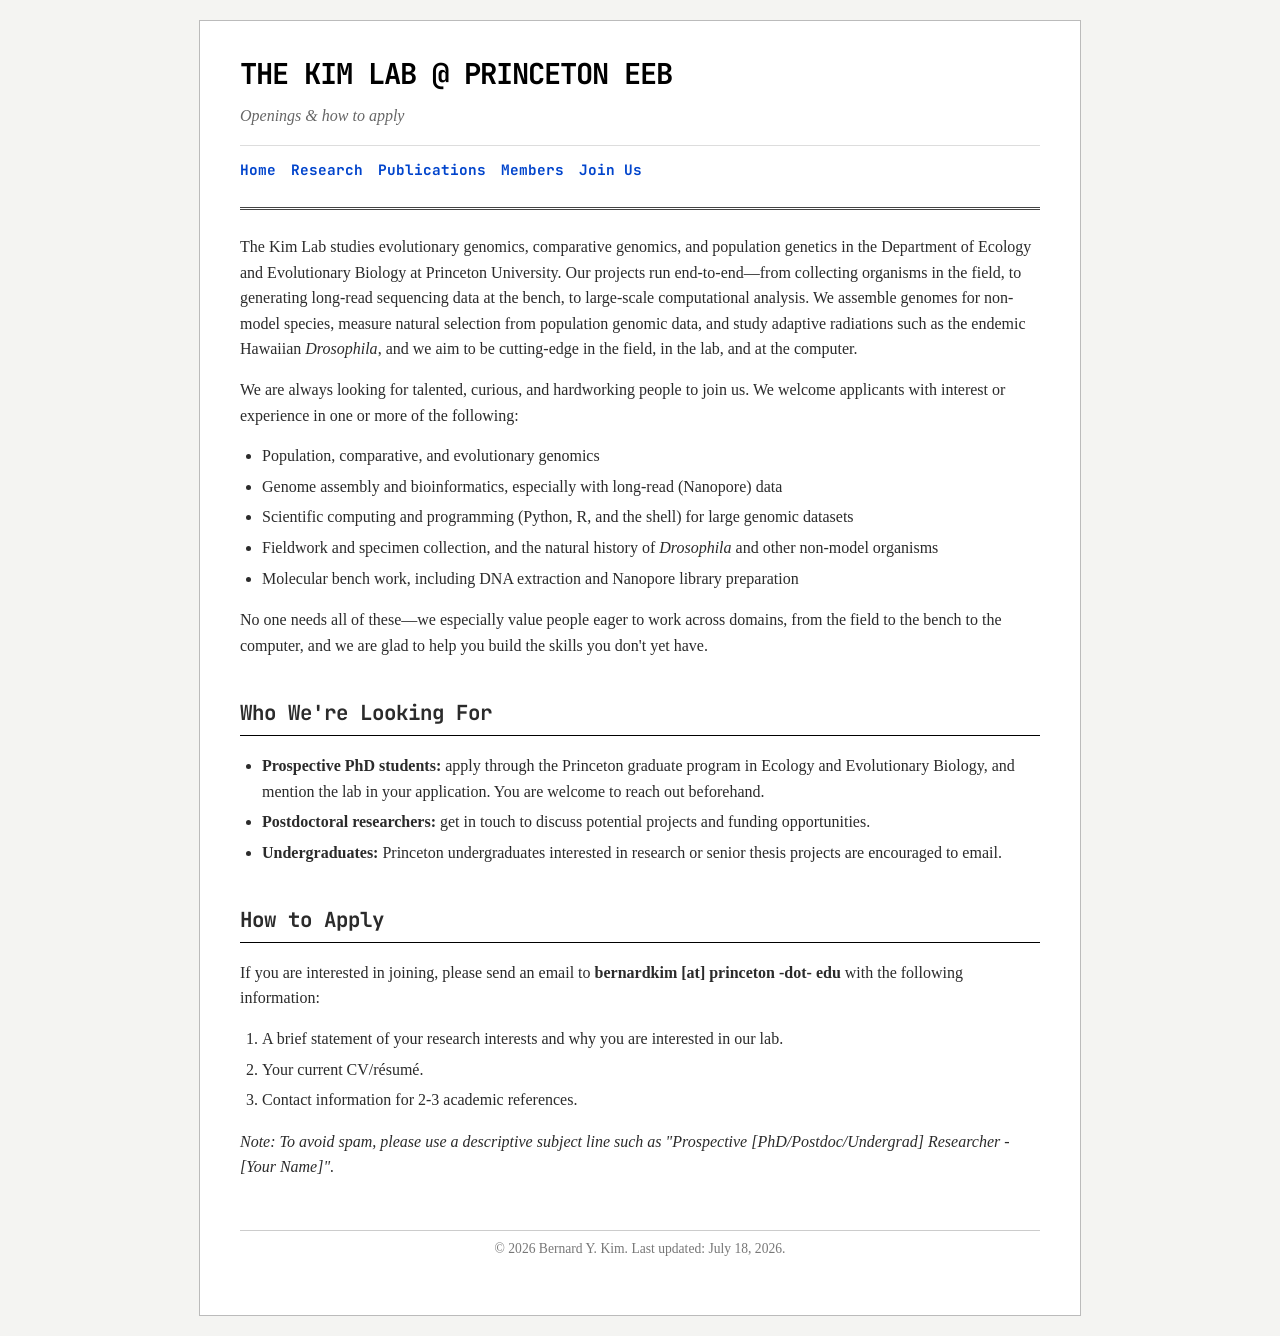
==== site/join-us.html @ 34b9aefe "Baseline before refactor" ====
<!DOCTYPE html>
<html lang="en">
<head>
    <meta charset="UTF-8">
    <meta name="viewport" content="width=device-width, initial-scale=1.0">
    <title>Join Us | The Kim Lab @ Princeton EEB</title>
    <link rel="stylesheet" href="css/classic-refined.css">
</head>
<body>
    <div id="container">
        <header>
            <h1>The Kim Lab @ Princeton EEB</h1>
            <p class="subtitle">Openings &amp; how to apply</p>
            <nav>
                <ul>
                    <li><a href="index.html">Home</a></li>
                    <li><a href="research.html">Research</a></li>
                    <li><a href="publications.html">Publications</a></li>
                    <li><a href="members.html">Members</a></li>
                    <li><a href="join-us.html">Join Us</a></li>
                </ul>
            </nav>
        </header>
        <main>
<p>The Kim Lab studies evolutionary genomics, comparative genomics, and population genetics in the Department of Ecology and Evolutionary Biology at Princeton University. Our projects run end-to-end—from collecting organisms in the field, to generating long-read sequencing data at the bench, to large-scale computational analysis. We assemble genomes for non-model species, measure natural selection from population genomic data, and study adaptive radiations such as the endemic Hawaiian <em>Drosophila</em>, and we aim to be cutting-edge in the field, in the lab, and at the computer.</p>
<p>We are always looking for talented, curious, and hardworking people to join us. We welcome applicants with interest or experience in one or more of the following:</p>
<ul>
<li>Population, comparative, and evolutionary genomics</li>
<li>Genome assembly and bioinformatics, especially with long-read (Nanopore) data</li>
<li>Scientific computing and programming (Python, R, and the shell) for large genomic datasets</li>
<li>Fieldwork and specimen collection, and the natural history of <em>Drosophila</em> and other non-model organisms</li>
<li>Molecular bench work, including DNA extraction and Nanopore library preparation</li>
</ul>
<p>No one needs all of these—we especially value people eager to work across domains, from the field to the bench to the computer, and we are glad to help you build the skills you don't yet have.</p>
<h2 class="section-head">Who We're Looking For</h2>
<ul>
<li><strong>Prospective PhD students:</strong> apply through the Princeton graduate program in Ecology and Evolutionary Biology, and mention the lab in your application. You are welcome to reach out beforehand.</li>
<li><strong>Postdoctoral researchers:</strong> get in touch to discuss potential projects and funding opportunities.</li>
<li><strong>Undergraduates:</strong> Princeton undergraduates interested in research or senior thesis projects are encouraged to email.</li>
</ul>
<h2 class="section-head">How to Apply</h2>
<p>If you are interested in joining, please send an email to <strong>bernardkim [at] princeton -dot- edu</strong> with the following information:</p>
<ol>
<li>A brief statement of your research interests and why you are interested in our lab.</li>
<li>Your current CV/résumé.</li>
<li>Contact information for 2-3 academic references.</li>
</ol>
<p><em>Note: To avoid spam, please use a descriptive subject line such as "Prospective [PhD/Postdoc/Undergrad] Researcher - [Your Name]".</em></p>
        </main>
        <footer>
            <hr>
            <p>&copy; 2026 Bernard Y. Kim. Last updated: July 18, 2026.</p>
        </footer>
    </div>
</body>
</html>
---- site/css/classic-refined.css ----
@charset "UTF-8";
@import url('https://fonts.googleapis.com/css2?family=JetBrains+Mono:wght@400;700&display=swap');

/*
   Classic-Refined theme for the Kim Lab site.

   Keeps the austere, framed, monospace-leaning identity of the original
   (style.css) but makes a few deliberate, signature choices so the site reads
   as "this lab, hand-built" rather than a generic retro template:
     1. Type: JetBrains Mono for headings / nav / marks, a readable serif for
        body text and the long publication list (mono-as-accent, not mono-for-
        everything).
     2. Palette: unchanged — the original blue (#0044cc) links and yellow
        (#ffffcc) highlight.
     3. The retro offset drop-shadow on the container is dropped.

   Fully self-contained. To revert to the original monospace theme, set
   STYLESHEET = 'style.css' in scripts/build.py, point members.html's <link>
   back to css/style.css, and rebuild. style.css is left untouched.
*/

:root {
    --mono: "JetBrains Mono", ui-monospace, "SFMono-Regular", Menlo, Consolas, monospace;
    --serif: Charter, "Bitstream Charter", "Sitka Text", Cambria, Georgia, "Times New Roman", serif;
    --accent: #0044cc;
    --highlight: #ffffcc;
    --paper: #f4f4f2;
    --ink: #2b2b2b;
}

body {
    background-color: var(--paper);
    color: var(--ink);
    font-family: var(--serif);
    line-height: 1.6;
    margin: 0;
    padding: 20px;
}

#container {
    max-width: 800px;
    margin: 0 auto;
    background-color: #fff;
    border: 1px solid #bbb;   /* thin frame; the retro offset shadow is dropped */
    padding: 30px 40px 40px;
}

header {
    border-bottom: 3px double #444;
    margin-bottom: 24px;
    padding-bottom: 12px;
}

h1 {
    font-family: var(--mono);
    font-size: 1.8rem;
    font-weight: 700;
    color: #000;
    margin: 0;
    text-transform: uppercase;
    letter-spacing: -1px;
}

.subtitle {
    font-family: var(--serif);
    font-style: italic;
    color: #666;
    margin-top: 6px;
}

/* Navigation */
nav ul {
    list-style: none;
    padding: 0;
    display: flex;
    flex-wrap: wrap;
    gap: 15px;
    border-top: 1px solid #ddd;
    margin-top: 16px;
    padding-top: 12px;
    font-family: var(--mono);
    font-size: 0.9rem;
}

nav a {
    text-decoration: none;
    color: var(--accent);
    font-weight: bold;
}

nav a:hover {
    text-decoration: underline;
    background-color: var(--highlight);
}

/* Headings */
.section-head {
    font-family: var(--mono);
    font-size: 1.3rem;
    border-bottom: 1px solid #000;
    padding-bottom: 5px;
    margin-top: 38px;
}

.subsection-head {
    font-family: var(--mono);
    font-size: 1.05rem;
    color: var(--accent);
    margin-top: 26px;
    margin-bottom: 6px;
}

/* Body copy */
p { margin: 0 0 15px; }

a { color: var(--accent); }

main ul,
main ol {
    padding-left: 22px;
    margin: 10px 0 16px;
}

main li { margin-bottom: 5px; }

/* Publications — serif for readability across a long list */
.pub {
    margin: 0 0 14px;
    padding-left: 24px;
    text-indent: -24px;   /* hanging indent for wrapped lines */
    font-size: 0.98rem;
    line-height: 1.5;
}

.pub-authors { color: var(--ink); }

.pub-journal {
    font-style: italic;
    color: #444;
}

.pub-tag {
    display: inline-block;
    font-family: var(--mono);
    font-size: 0.68rem;
    font-weight: bold;
    text-transform: uppercase;
    letter-spacing: 0.5px;
    color: var(--accent);
    background-color: var(--highlight);
    border: 1px solid var(--accent);
    border-radius: 2px;
    padding: 0 6px;
    margin-left: 6px;
    text-indent: 0;   /* opt out of the .pub hanging indent */
    vertical-align: middle;
}

hr {
    border: 0;
    border-top: 1px solid #ccc;
}

/* Banner image (e.g. lab group photo on the Members page) */
.banner {
    display: block;
    width: 100%;
    height: 260px;
    object-fit: cover;
    object-position: center;
    border: 1px solid #bbb;
    margin: 0 0 30px;
}

/* Members */
.member-card {
    margin-bottom: 30px;
    padding-bottom: 20px;
    border-bottom: 1px solid #ddd;
}

.member-flex {
    display: flex;
    gap: 20px;
    align-items: flex-start;
}

.member-info h3 {
    font-family: var(--mono);
    margin-top: 0;
    margin-bottom: 5px;
    color: #000;
}

.contact {
    font-size: 0.9rem;
    margin-bottom: 10px;
}

.research-desc {
    font-size: 0.95rem;
    color: #444;
}

.member-card .image-placeholder {
    width: 120px;
    height: 150px;
    flex-shrink: 0;   /* keep every photo box the same size */
    background-color: #ddd;
    border: 1px solid #666;
    display: flex;
    align-items: center;
    justify-content: center;
    font-family: var(--mono);
    font-size: 0.75rem;
    letter-spacing: 1px;
    font-weight: bold;
    color: #888;
}

.member-photo {
    width: 120px;
    height: 150px;
    flex-shrink: 0;
    object-fit: cover;
    border: 1px solid #666;
    display: block;
}

/* Footer */
footer {
    margin-top: 50px;
    font-size: 0.85rem;
    color: #777;
    text-align: center;
}

/* Responsive */
@media (max-width: 640px) {
    #container { padding: 20px; }
    .member-flex { flex-direction: column; }
}
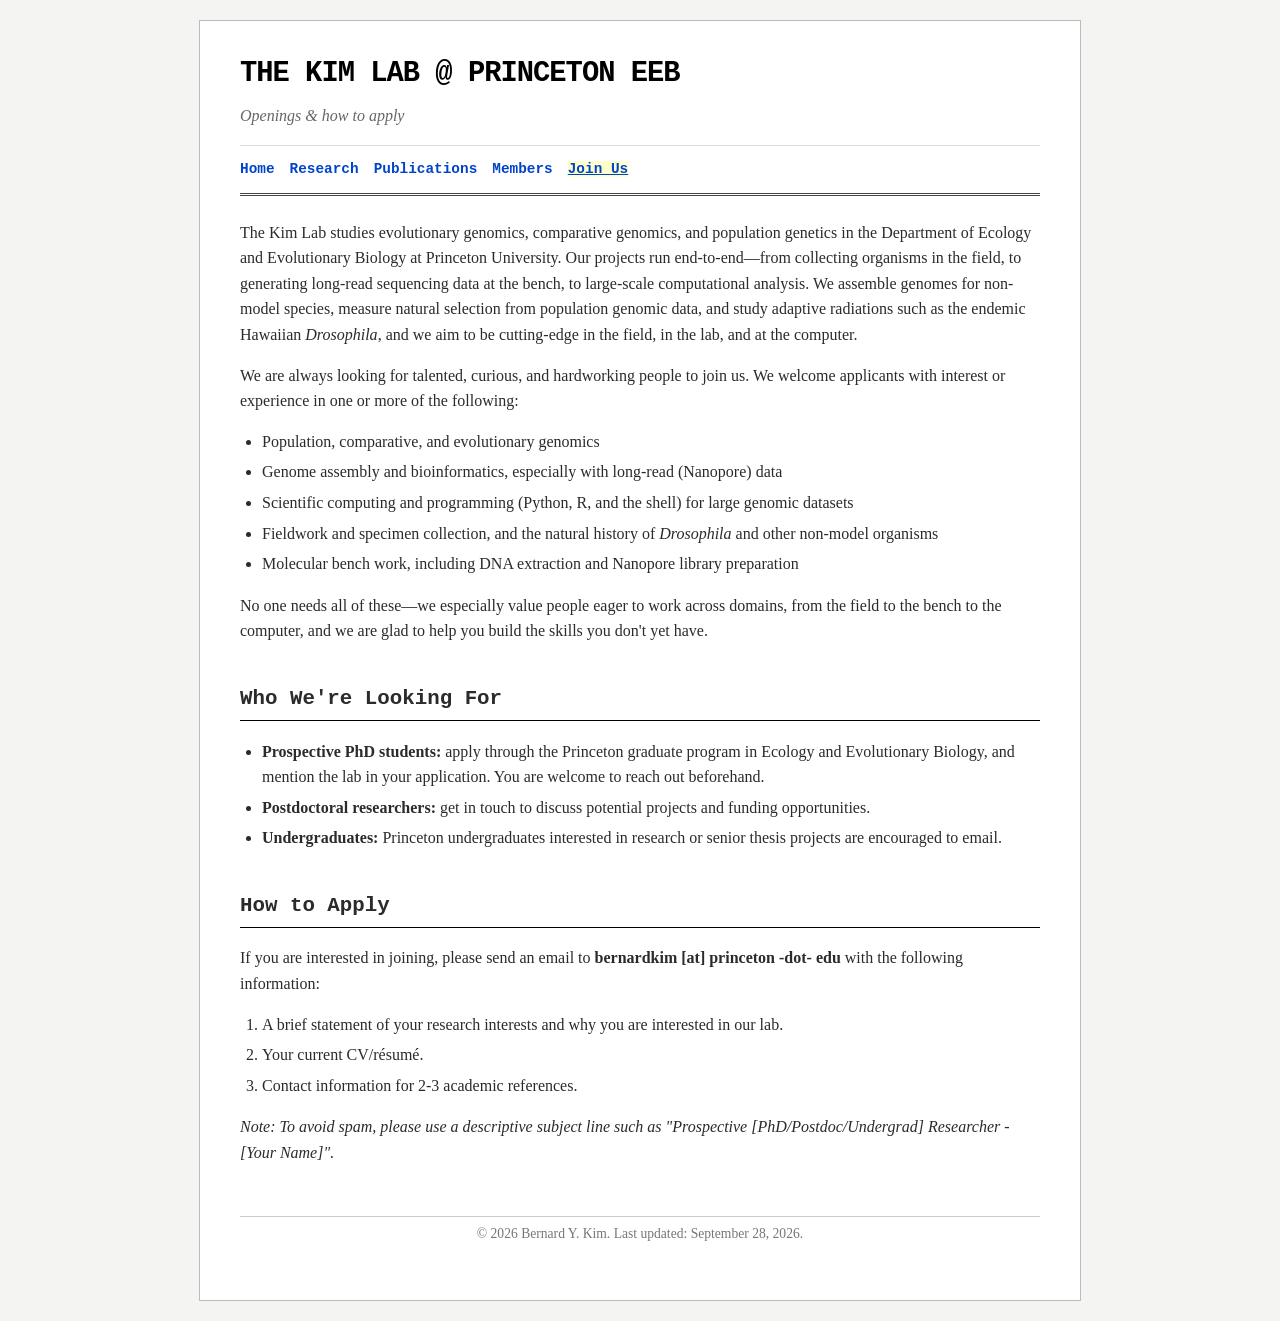
==== commit 31fcb8df: "Refactor build.py and CSS per REFACTOR_PROPOSALS (P1-P14)" ====
--- a/site/join-us.html
+++ b/site/join-us.html
@@ -1,10 +1,13 @@
 <!DOCTYPE html>
+<!-- GENERATED by scripts/build.py from content/join-us.md; do not edit by hand. -->
 <html lang="en">
 <head>
     <meta charset="UTF-8">
     <meta name="viewport" content="width=device-width, initial-scale=1.0">
+    <meta name="description" content="Openings for PhD students, postdocs, and undergraduates in the Kim Lab at Princeton EEB.">
     <title>Join Us | The Kim Lab @ Princeton EEB</title>
-    <link rel="stylesheet" href="css/classic-refined.css">
+    <link rel="stylesheet" href="css/base.css">
+    <link rel="stylesheet" href="css/theme-refined.css">
 </head>
 <body>
     <div id="container">
@@ -17,7 +20,7 @@
                     <li><a href="research.html">Research</a></li>
                     <li><a href="publications.html">Publications</a></li>
                     <li><a href="members.html">Members</a></li>
-                    <li><a href="join-us.html">Join Us</a></li>
+                    <li><a href="join-us.html" class="current" aria-current="page">Join Us</a></li>
                 </ul>
             </nav>
         </header>
@@ -49,7 +52,7 @@
         </main>
         <footer>
             <hr>
-            <p>&copy; 2026 Bernard Y. Kim. Last updated: July 18, 2026.</p>
+            <p>&copy; 2026 Bernard Y. Kim. Last updated: September 28, 2026.</p>
         </footer>
     </div>
 </body>
--- a/site/css/base.css
+++ b/site/css/base.css
@@ -0,0 +1,247 @@
+@charset "UTF-8";
+/*
+   Kim Lab site: shared layout.
+
+   All colors and fonts are CSS variables set by a theme file loaded after this
+   one (theme-refined.css or theme-mono.css). Choose the theme in
+   scripts/build.py (STYLESHEETS). No external requests: fonts are local stacks.
+*/
+
+:root {
+    /* Defaults; themes override. */
+    --body-font: Georgia, serif;
+    --head-font: ui-monospace, Menlo, Consolas, monospace;
+    --accent: #0044cc;
+    --highlight: #ffffcc;
+    --paper: #f4f4f2;
+    --ink: #2b2b2b;
+    --muted: #666;
+    --frame: 1px solid #bbb;
+    --shadow: none;
+    --tag-ink: var(--accent);
+    --tag-bg: var(--highlight);
+    --tag-border: var(--accent);
+}
+
+/* Page frame */
+body {
+    background-color: var(--paper);
+    color: var(--ink);
+    font-family: var(--body-font);
+    line-height: 1.6;
+    margin: 0;
+    padding: 20px;
+}
+
+#container {
+    max-width: 800px;
+    margin: 0 auto;
+    background-color: #fff;
+    border: var(--frame);
+    box-shadow: var(--shadow);
+    padding: 30px 40px 40px;
+}
+
+header {
+    border-bottom: 3px double #444;
+    margin-bottom: 24px;
+    padding-bottom: 12px;
+}
+
+h1 {
+    font-family: var(--head-font);
+    font-size: 1.8rem;
+    font-weight: 700;
+    color: #000;
+    margin: 0;
+    text-transform: uppercase;
+    letter-spacing: -1px;
+}
+
+.subtitle {
+    font-style: italic;
+    color: var(--muted);
+    margin-top: 6px;
+}
+
+/* Navigation */
+nav ul {
+    list-style: none;
+    display: flex;
+    flex-wrap: wrap;
+    gap: 15px;
+    margin: 16px 0 0;
+    padding: 12px 0 0;
+    border-top: 1px solid #ddd;
+    font-family: var(--head-font);
+    font-size: 0.9rem;
+}
+
+nav a {
+    text-decoration: none;
+    color: var(--accent);
+    font-weight: bold;
+}
+
+nav a:hover,
+nav a.current {
+    text-decoration: underline;
+    background-color: var(--highlight);
+}
+
+/* Headings */
+.section-head {
+    font-family: var(--head-font);
+    font-size: 1.3rem;
+    border-bottom: 1px solid #000;
+    padding-bottom: 5px;
+    margin-top: 38px;
+}
+
+.subsection-head {
+    font-family: var(--head-font);
+    font-size: 1.05rem;
+    color: var(--accent);
+    margin: 26px 0 6px;
+}
+
+/* Body copy */
+p { margin: 0 0 15px; }
+a { color: var(--accent); }
+
+main ul,
+main ol {
+    padding-left: 22px;
+    margin: 10px 0 16px;
+}
+
+main li { margin-bottom: 5px; }
+
+hr {
+    border: 0;
+    border-top: 1px solid #ccc;
+}
+
+/* Publications and grants */
+.pub {
+    margin: 0 0 14px;
+    padding-left: 24px;
+    text-indent: -24px;   /* hanging indent for wrapped lines */
+    font-size: 0.98rem;
+    line-height: 1.5;
+}
+
+.pub-journal {
+    font-style: italic;
+    color: #444;
+}
+
+.grant-title { font-weight: bold; }
+
+.pub-tag {
+    display: inline-block;
+    font-family: var(--head-font);
+    font-size: 0.68rem;
+    font-weight: bold;
+    text-transform: uppercase;
+    letter-spacing: 0.5px;
+    color: var(--tag-ink);
+    background-color: var(--tag-bg);
+    border: 1px solid var(--tag-border);
+    border-radius: 2px;
+    padding: 0 6px;
+    margin-left: 6px;
+    text-indent: 0;   /* opt out of the .pub hanging indent */
+    vertical-align: middle;
+}
+
+/* Banner image (lab photo on Members). Crop scales with column width. */
+.banner {
+    display: block;
+    width: 100%;
+    height: auto;
+    aspect-ratio: 3 / 1;
+    object-fit: cover;
+    object-position: center;
+    border: var(--frame);
+    margin: 0 0 30px;
+}
+
+/* Members */
+.member-card {
+    margin-bottom: 30px;
+    padding-bottom: 20px;
+    border-bottom: 1px solid #ddd;
+}
+
+.member-flex {
+    display: flex;
+    gap: 20px;
+    align-items: flex-start;
+}
+
+.member-info h3 {
+    font-family: var(--head-font);
+    margin: 0 0 5px;
+    color: #000;
+}
+
+.contact {
+    font-size: 0.9rem;
+    margin-bottom: 10px;
+}
+
+.research-desc {
+    font-size: 0.95rem;
+    color: #444;
+}
+
+.member-photo,
+.member-card .image-placeholder {
+    width: 120px;
+    height: 150px;
+    flex-shrink: 0;   /* same box size regardless of bio length */
+    border: 1px solid #666;
+}
+
+.member-photo {
+    display: block;
+    object-fit: cover;
+}
+
+.member-card .image-placeholder {
+    background-color: #ddd;
+    display: flex;
+    align-items: center;
+    justify-content: center;
+    font-family: var(--head-font);
+    font-size: 0.75rem;
+    letter-spacing: 1px;
+    font-weight: bold;
+    color: #888;
+}
+
+/* Footer */
+footer {
+    margin-top: 50px;
+    font-size: 0.85rem;
+    color: #777;
+    text-align: center;
+}
+
+/* Responsive */
+@media (max-width: 640px) {
+    body { padding: 8px; }
+    #container { padding: 20px; }
+    .member-flex { flex-direction: column; }
+}
+
+/* Print: drop chrome so Publications prints as a clean list */
+@media print {
+    body { background: #fff; padding: 0; }
+    #container { border: 0; box-shadow: none; padding: 0; max-width: none; }
+    nav, footer, .banner { display: none; }
+    a { color: inherit; text-decoration: none; }
+    .pub, .member-card { break-inside: avoid; }
+    .section-head, .subsection-head { break-after: avoid; }
+}
--- a/site/css/theme-refined.css
+++ b/site/css/theme-refined.css
@@ -0,0 +1,15 @@
+/*
+   Theme: classic-refined (default).
+   Mono headings and nav, readable serif body, thin frame, no offset shadow.
+   JetBrains Mono is used only if installed locally; no web-font request.
+*/
+:root {
+    --head-font: "JetBrains Mono", ui-monospace, "SFMono-Regular", Menlo, Consolas, monospace;
+    --body-font: Charter, "Bitstream Charter", "Sitka Text", Cambria, Georgia, "Times New Roman", serif;
+    --accent: #0044cc;
+    --highlight: #ffffcc;
+    --paper: #f4f4f2;
+    --ink: #2b2b2b;
+    --frame: 1px solid #bbb;
+    --shadow: none;
+}
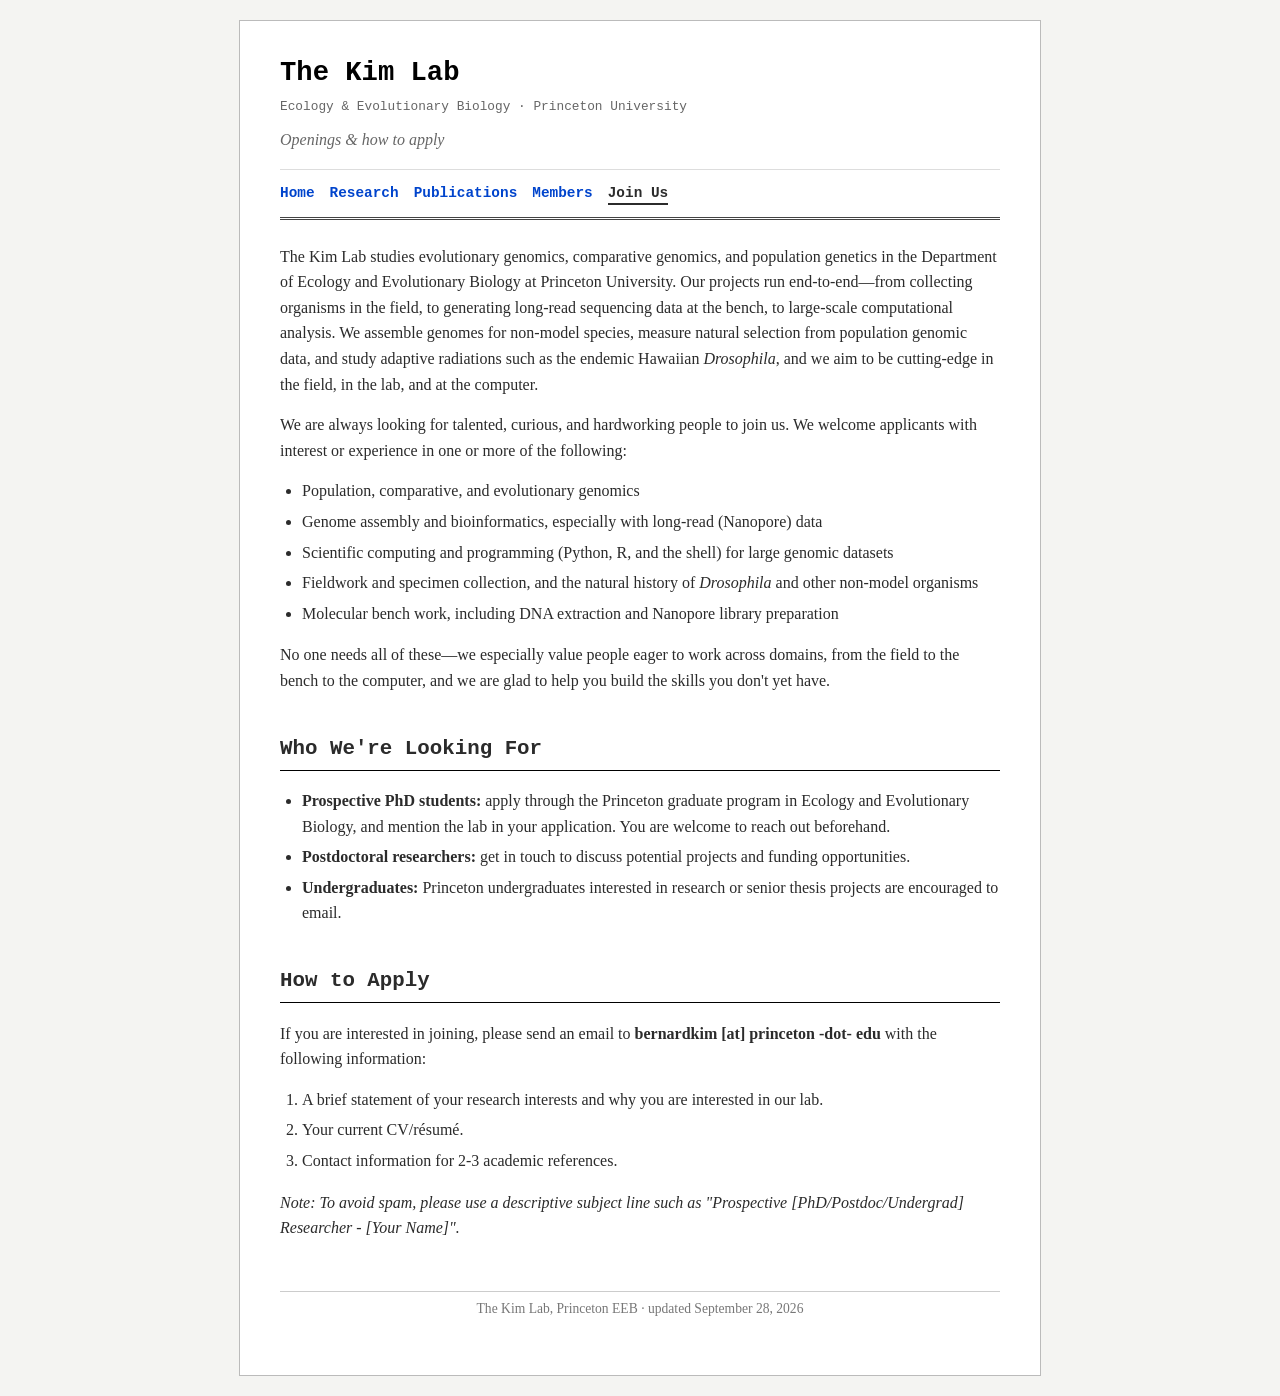
==== commit acae6ec5: "Aesthetic pass: shorter H1 + affiliation, selected publications, narrower column, nav current marker" ====
--- a/site/join-us.html
+++ b/site/join-us.html
@@ -5,14 +5,16 @@
     <meta charset="UTF-8">
     <meta name="viewport" content="width=device-width, initial-scale=1.0">
     <meta name="description" content="Openings for PhD students, postdocs, and undergraduates in the Kim Lab at Princeton EEB.">
-    <title>Join Us | The Kim Lab @ Princeton EEB</title>
+    <title>Join Us | The Kim Lab, Princeton EEB</title>
+    <link rel="icon" href="assets/favicon.svg" type="image/svg+xml">
     <link rel="stylesheet" href="css/base.css">
     <link rel="stylesheet" href="css/theme-refined.css">
 </head>
 <body>
     <div id="container">
         <header>
-            <h1>The Kim Lab @ Princeton EEB</h1>
+            <h1>The Kim Lab</h1>
+            <p class="affiliation">Ecology &amp; Evolutionary Biology &middot; Princeton University</p>
             <p class="subtitle">Openings &amp; how to apply</p>
             <nav>
                 <ul>
@@ -52,7 +54,7 @@
         </main>
         <footer>
             <hr>
-            <p>&copy; 2026 Bernard Y. Kim. Last updated: September 28, 2026.</p>
+            <p>The Kim Lab, Princeton EEB &middot; updated September 28, 2026</p>
         </footer>
     </div>
 </body>
--- a/site/css/base.css
+++ b/site/css/base.css
@@ -34,7 +34,7 @@
 }
 
 #container {
-    max-width: 800px;
+    max-width: 720px;   /* ~75-80 characters per line of body text */
     margin: 0 auto;
     background-color: #fff;
     border: var(--frame);
@@ -50,18 +50,23 @@
 
 h1 {
     font-family: var(--head-font);
-    font-size: 1.8rem;
+    font-size: 1.7rem;
     font-weight: 700;
     color: #000;
     margin: 0;
-    text-transform: uppercase;
-    letter-spacing: -1px;
+}
+
+.affiliation {
+    font-family: var(--head-font);
+    font-size: 0.8rem;
+    color: var(--muted);
+    margin: 2px 0 0;
 }
 
 .subtitle {
     font-style: italic;
     color: var(--muted);
-    margin-top: 6px;
+    margin: 10px 0 0;
 }
 
 /* Navigation */
@@ -81,12 +86,18 @@
     text-decoration: none;
     color: var(--accent);
     font-weight: bold;
-}
-
-nav a:hover,
-nav a.current {
+    padding-bottom: 2px;
+    border-bottom: 2px solid transparent;
+}
+
+nav a:hover {
     text-decoration: underline;
     background-color: var(--highlight);
+}
+
+nav a.current {
+    color: var(--ink);
+    border-bottom-color: var(--ink);
 }
 
 /* Headings */
@@ -101,8 +112,8 @@
 .subsection-head {
     font-family: var(--head-font);
     font-size: 1.05rem;
-    color: var(--accent);
-    margin: 26px 0 6px;
+    color: #000;
+    margin: 34px 0 10px;
 }
 
 /* Body copy */
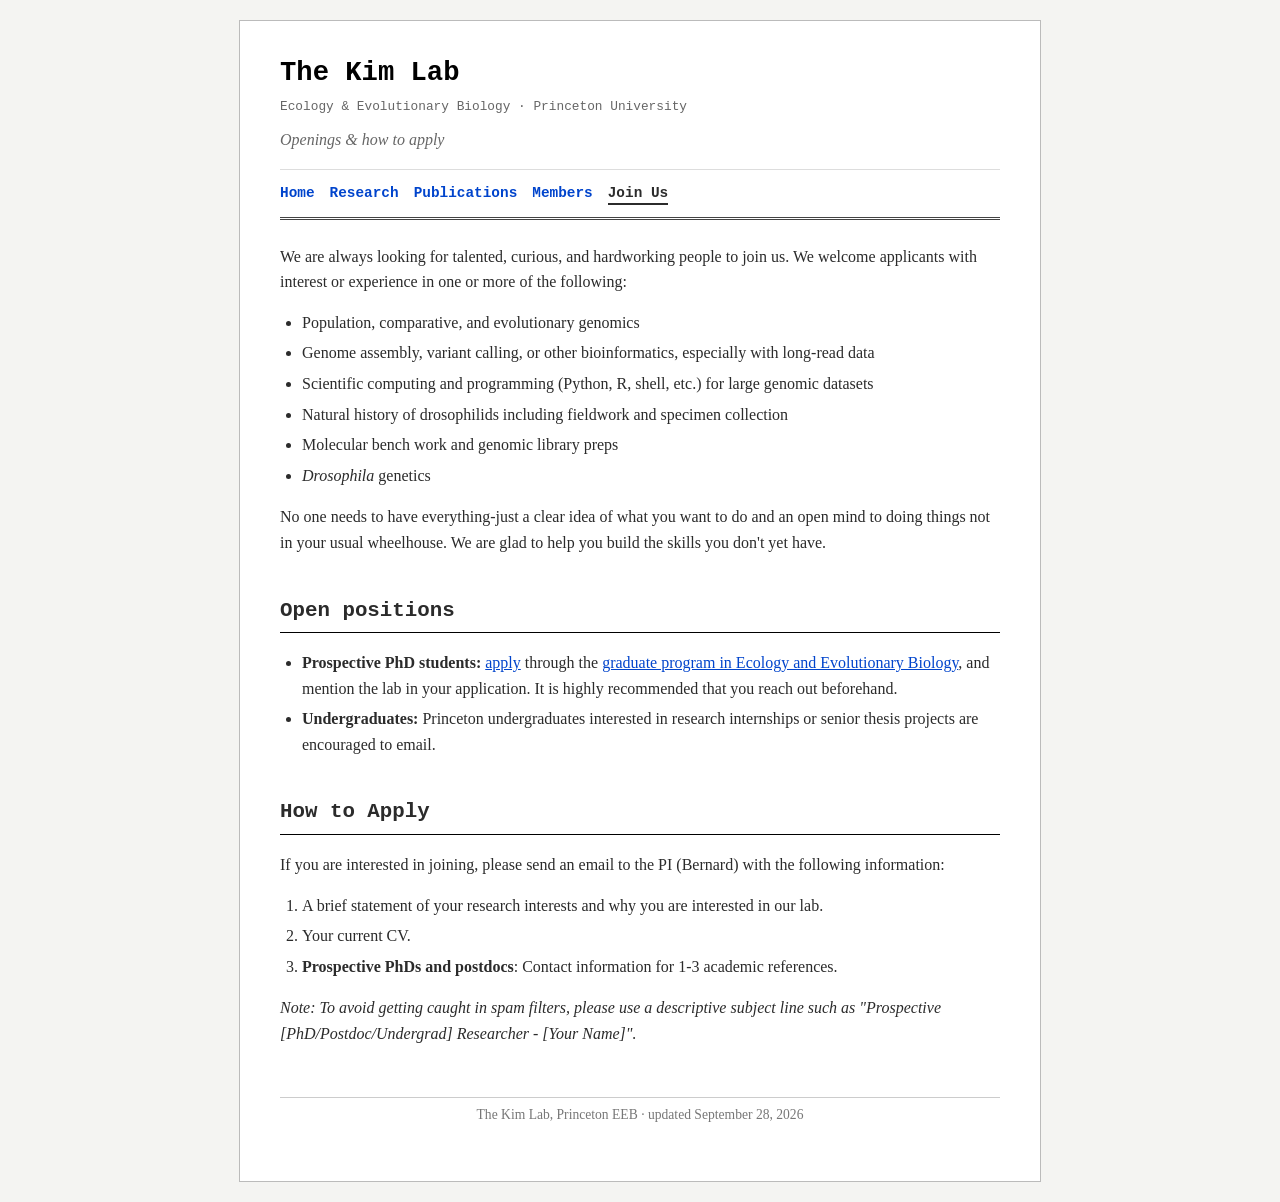
==== commit 185d3947: "Update page text across the site" ====
--- a/site/join-us.html
+++ b/site/join-us.html
@@ -27,30 +27,29 @@
             </nav>
         </header>
         <main>
-<p>The Kim Lab studies evolutionary genomics, comparative genomics, and population genetics in the Department of Ecology and Evolutionary Biology at Princeton University. Our projects run end-to-end—from collecting organisms in the field, to generating long-read sequencing data at the bench, to large-scale computational analysis. We assemble genomes for non-model species, measure natural selection from population genomic data, and study adaptive radiations such as the endemic Hawaiian <em>Drosophila</em>, and we aim to be cutting-edge in the field, in the lab, and at the computer.</p>
 <p>We are always looking for talented, curious, and hardworking people to join us. We welcome applicants with interest or experience in one or more of the following:</p>
 <ul>
 <li>Population, comparative, and evolutionary genomics</li>
-<li>Genome assembly and bioinformatics, especially with long-read (Nanopore) data</li>
-<li>Scientific computing and programming (Python, R, and the shell) for large genomic datasets</li>
-<li>Fieldwork and specimen collection, and the natural history of <em>Drosophila</em> and other non-model organisms</li>
-<li>Molecular bench work, including DNA extraction and Nanopore library preparation</li>
+<li>Genome assembly, variant calling, or other bioinformatics, especially with long-read data</li>
+<li>Scientific computing and programming (Python, R, shell, etc.) for large genomic datasets</li>
+<li>Natural history of drosophilids including fieldwork and specimen collection</li>
+<li>Molecular bench work and genomic library preps</li>
+<li><em>Drosophila</em> genetics</li>
 </ul>
-<p>No one needs all of these—we especially value people eager to work across domains, from the field to the bench to the computer, and we are glad to help you build the skills you don't yet have.</p>
-<h2 class="section-head">Who We're Looking For</h2>
+<p>No one needs to have everything-just a clear idea of what you want to do and an open mind to doing things not in your usual wheelhouse. We are glad to help you build the skills you don't yet have.</p>
+<h2 class="section-head">Open positions</h2>
 <ul>
-<li><strong>Prospective PhD students:</strong> apply through the Princeton graduate program in Ecology and Evolutionary Biology, and mention the lab in your application. You are welcome to reach out beforehand.</li>
-<li><strong>Postdoctoral researchers:</strong> get in touch to discuss potential projects and funding opportunities.</li>
-<li><strong>Undergraduates:</strong> Princeton undergraduates interested in research or senior thesis projects are encouraged to email.</li>
+<li><strong>Prospective PhD students:</strong> <a href="https://gradschool.princeton.edu/admission-onboarding/apply">apply</a> through the <a href="https://eeb.princeton.edu/graduate">graduate program in Ecology and Evolutionary Biology</a>, and mention the lab in your application. It is highly recommended that you reach out beforehand.</li>
+<li><strong>Undergraduates:</strong> Princeton undergraduates interested in research internships or senior thesis projects are encouraged to email.</li>
 </ul>
 <h2 class="section-head">How to Apply</h2>
-<p>If you are interested in joining, please send an email to <strong>bernardkim [at] princeton -dot- edu</strong> with the following information:</p>
+<p>If you are interested in joining, please send an email to the PI (Bernard) with the following information:</p>
 <ol>
 <li>A brief statement of your research interests and why you are interested in our lab.</li>
-<li>Your current CV/résumé.</li>
-<li>Contact information for 2-3 academic references.</li>
+<li>Your current CV.</li>
+<li><strong>Prospective PhDs and postdocs</strong>: Contact information for 1-3 academic references.</li>
 </ol>
-<p><em>Note: To avoid spam, please use a descriptive subject line such as "Prospective [PhD/Postdoc/Undergrad] Researcher - [Your Name]".</em></p>
+<p><em>Note: To avoid getting caught in spam filters, please use a descriptive subject line such as "Prospective [PhD/Postdoc/Undergrad] Researcher - [Your Name]".</em></p>
         </main>
         <footer>
             <hr>
--- a/site/css/base.css
+++ b/site/css/base.css
@@ -178,6 +178,15 @@
     margin: 0 0 30px;
 }
 
+/* Rotating home banner; per-photo ratio and focus are set inline */
+.hero {
+    margin: 0 0 30px;
+}
+
+.hero .banner {
+    margin: 0;
+}
+
 /* Members */
 .member-card {
     margin-bottom: 30px;
